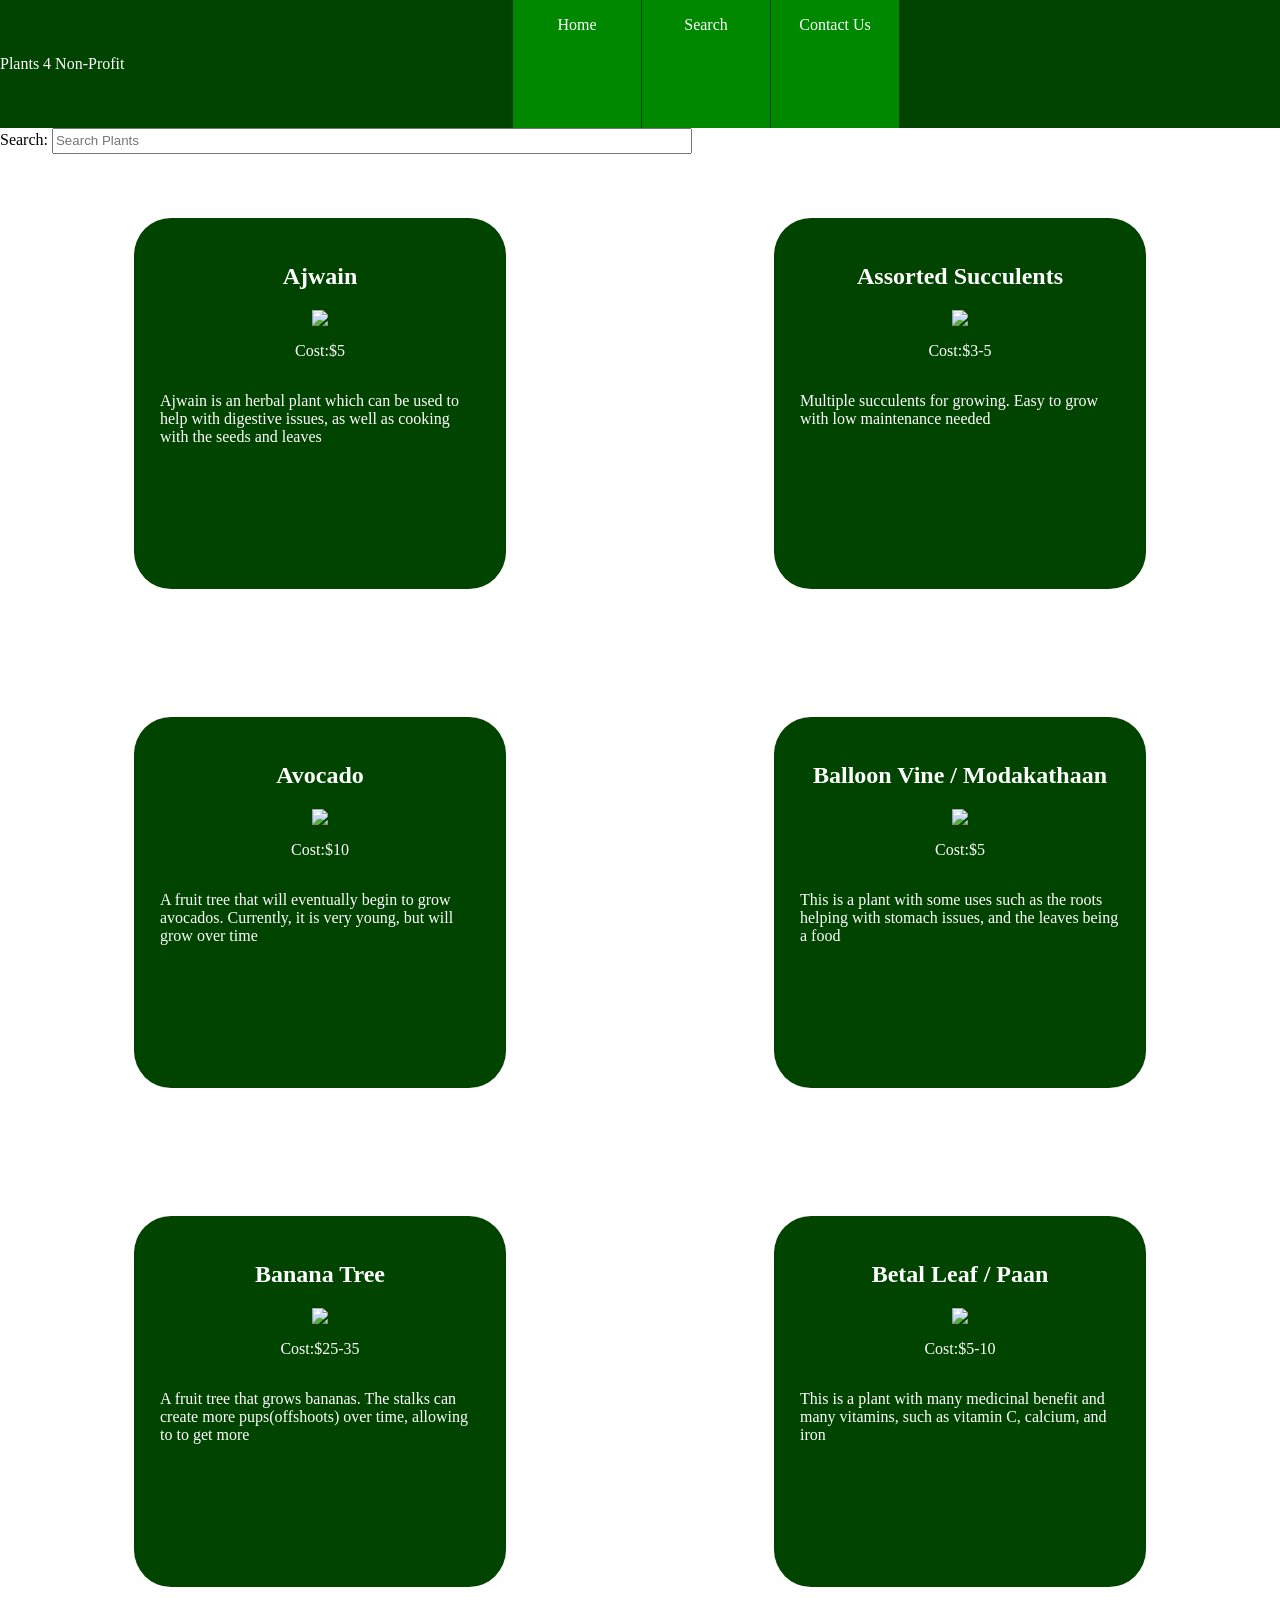
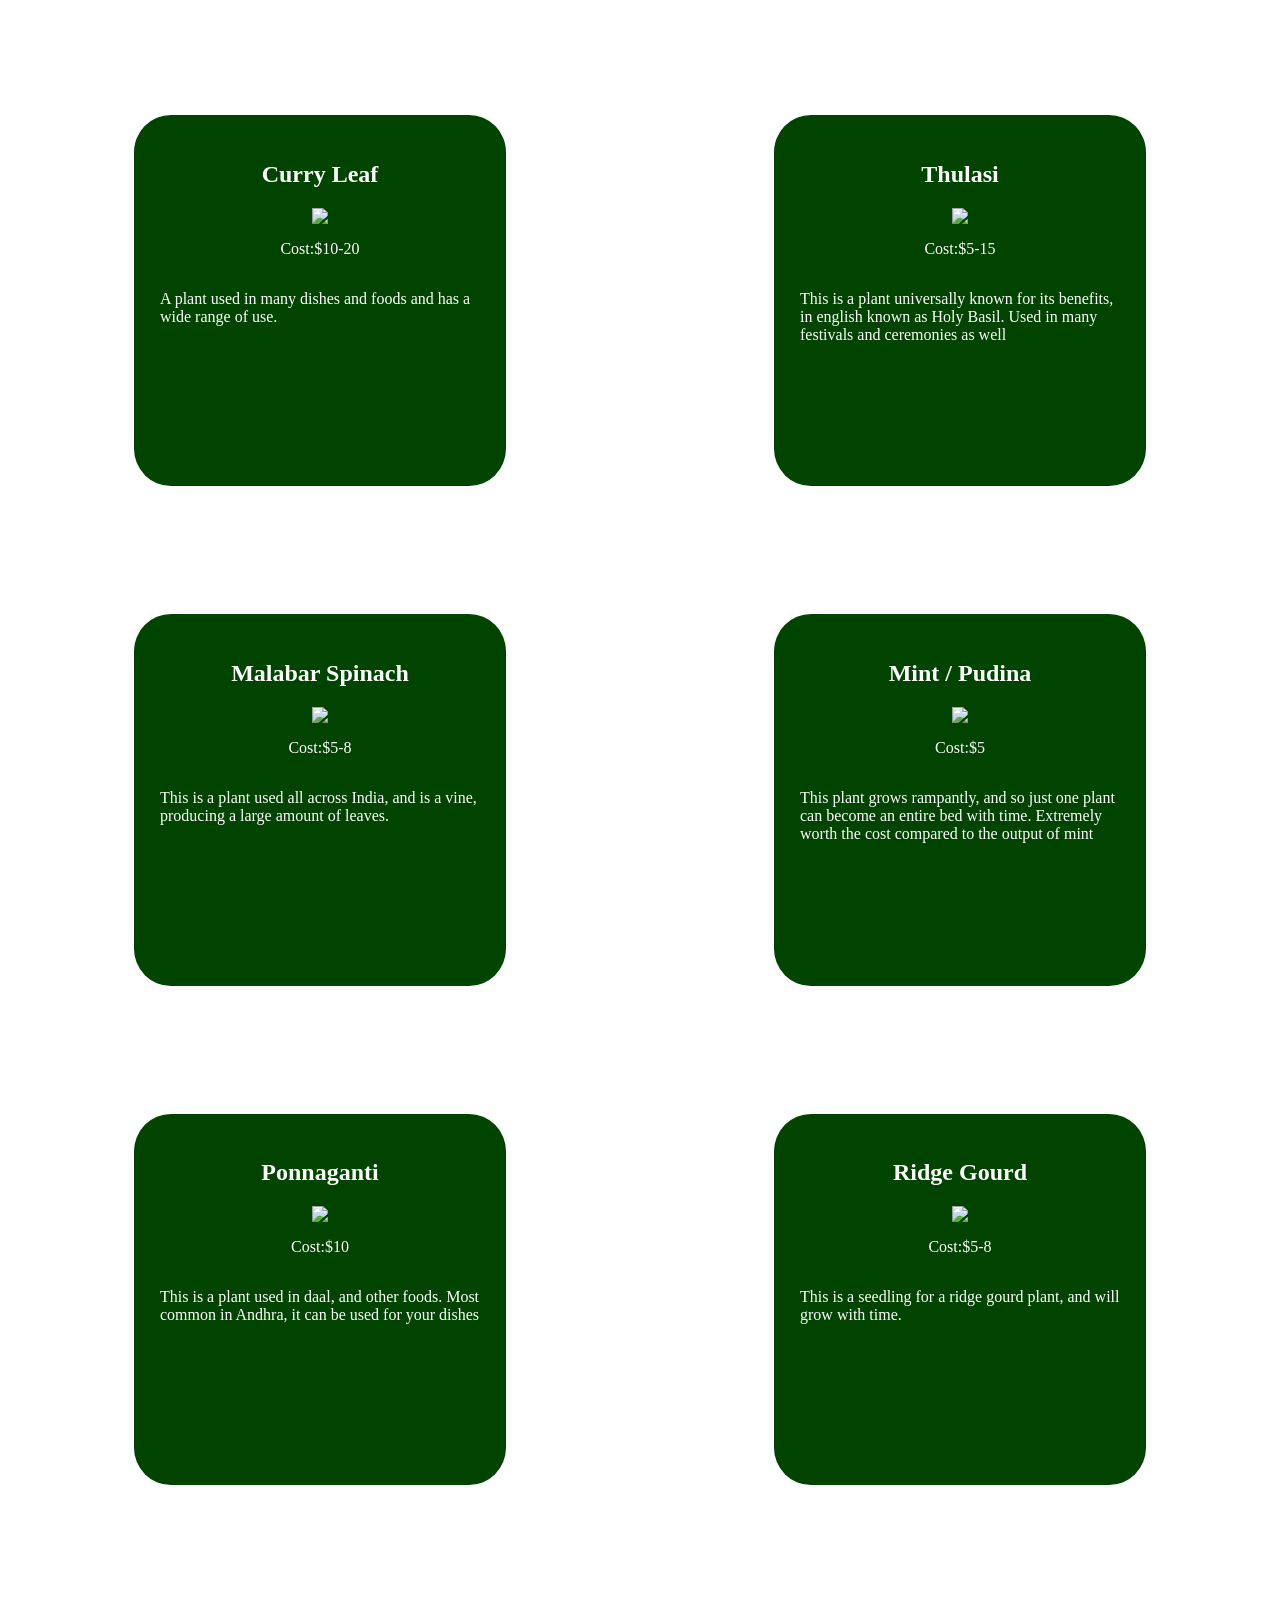
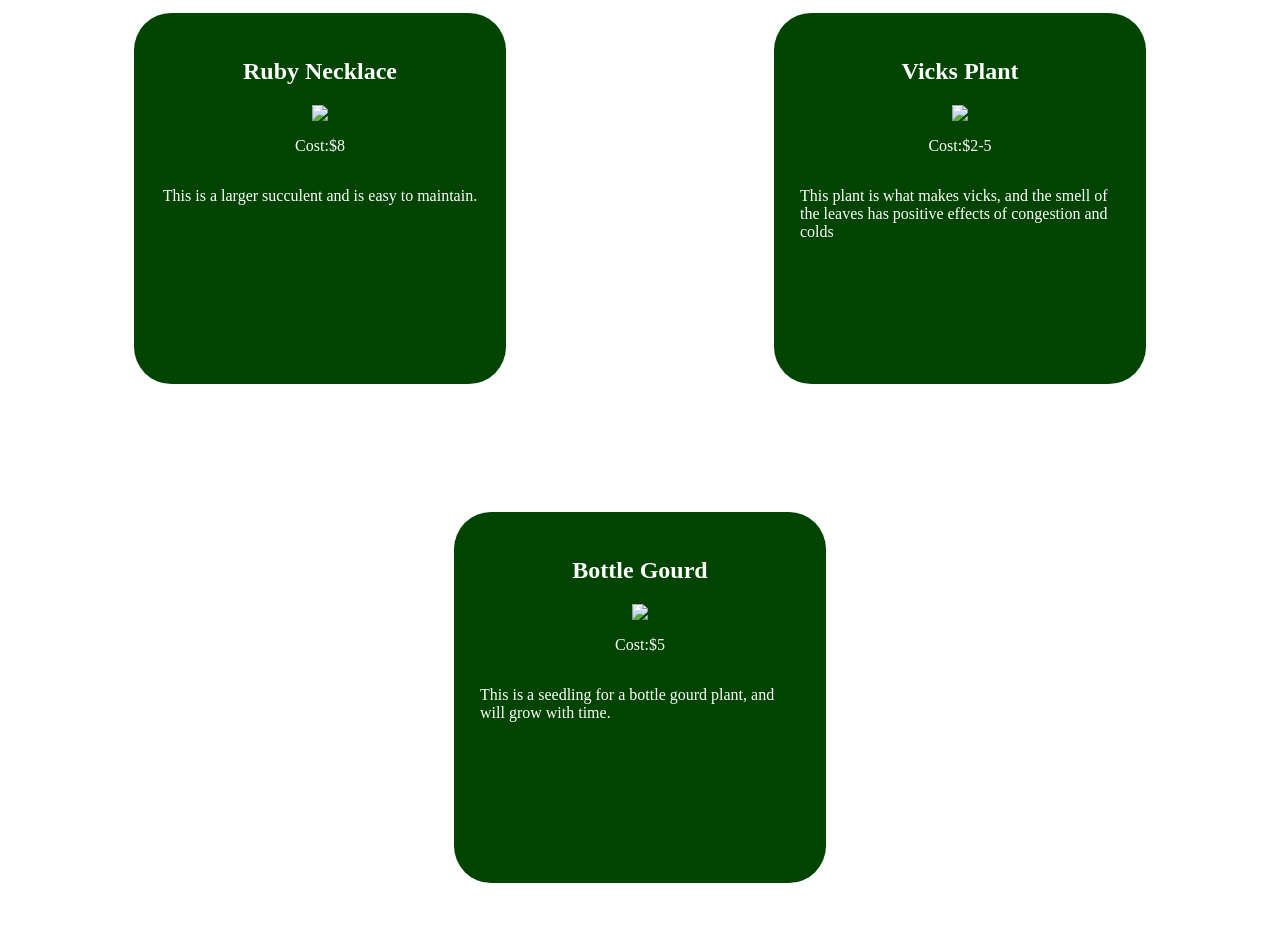
==== search.html @ 7f951b7d "Add files via upload" ====
<!DOCTYPE html>
<html lang="en">
<head>
    <meta charset="UTF-8">
    <meta name="viewport" content="width=device-width, initial-scale=1.0">
    <title>Home|Plants4Non-Profit</title>
</head>
<body>
    <div id="navbar">
        <p class="navlogo">Plants 4 Non-Profit</p>
        <div id="navtabs">
            <a href="index.html" class="navtab"><p>Home</p></a>
            <a href="search.html" class="navtab"><p>Search</p></a>
            <a href="mailto:plants4nonprofit@gmail.com" class="navtab"><p>Contact Us</p></a>
        </div>
    </div>
    <div id="searchbox">
        <label for="catalogue_search">Search:</label>
        <input type="search" id="catalogue_search" placeholder="Search Plants">
    </div>
    <div id="catalogue">

    </div>
    <div id="blurbox"></div>

    <link rel="stylesheet" href="style.css">
    <script src="script.js"></script>
</body>
</html>
---- style.css ----
body{
    background-color: #fff;
    overflow-x: hidden;
    overflow-y: scroll;
    margin: 0;
    padding: 0;
}

#navbar{
    display: flex;
    flex-direction: row;
    justify-content: space-between;
    align-items: center;
    height: 10vw;
    width: 100vw;
    background-color: #040;
    color: #fff;
}

#navlogo{
    width:40vw;
    height:10vw;
}

#navtabs{
    width:60vw;
    height: 10vw;
    margin: 0;
    padding: 0;
    display:flex;
    flex-direction: row;
    align-items: center;
}

.navtab{
    height: 10vw;
    width: 10vw;
    background-color: #080;
    display: block;
    text-align: center;
    border-left: #040 0.1vw solid;
    color: #fff;
    text-decoration: none;
}


@keyframes carousel{
    0%{position: relative;left:-100vw}
    100%{position: relative;left:0vw}
}

#infocarousel{
    height: 25vw;
    width: 200vw;
    display: flex;
    flex-direction: row;
    align-items: center;
    background-color: #fff;
}

.carouselbox{
    height: 20vw;
    width: 20vw;
    margin: 1.5vw;
    padding: 1vw;
    background-color: #040;
    border-radius: 10%;
    animation-name: carousel;
    animation-duration: 15s;
    animation-delay: 0;
    animation-iteration-count: infinite;
    animation-timing-function: linear;
    font-size: 1vw;
    color: white;
}


#catalogue{
    width:100vw;
    display: flex;
    direction: row;
    flex-wrap:wrap;
    justify-content: space-around;
}

.result_box{
    width:25vw;
    min-height:25vw;
    background-color: #040;
    color: white;
    border-radius: 10%;
    display: flex;
    flex-direction: column;
    align-items: center;
    padding: 2vw;
    margin: 5vw;
}

img{
    max-width:20vw;
    max-height:15vw;
}

#blurbox{
    width: 100vw;
    height:100vh;
    background-color: transparent;
    position: fixed;
    left: 0;
    top: 0;
    z-index: -1;
}

#catalogue_search{
    height:2vw;
    width:50vw;
}
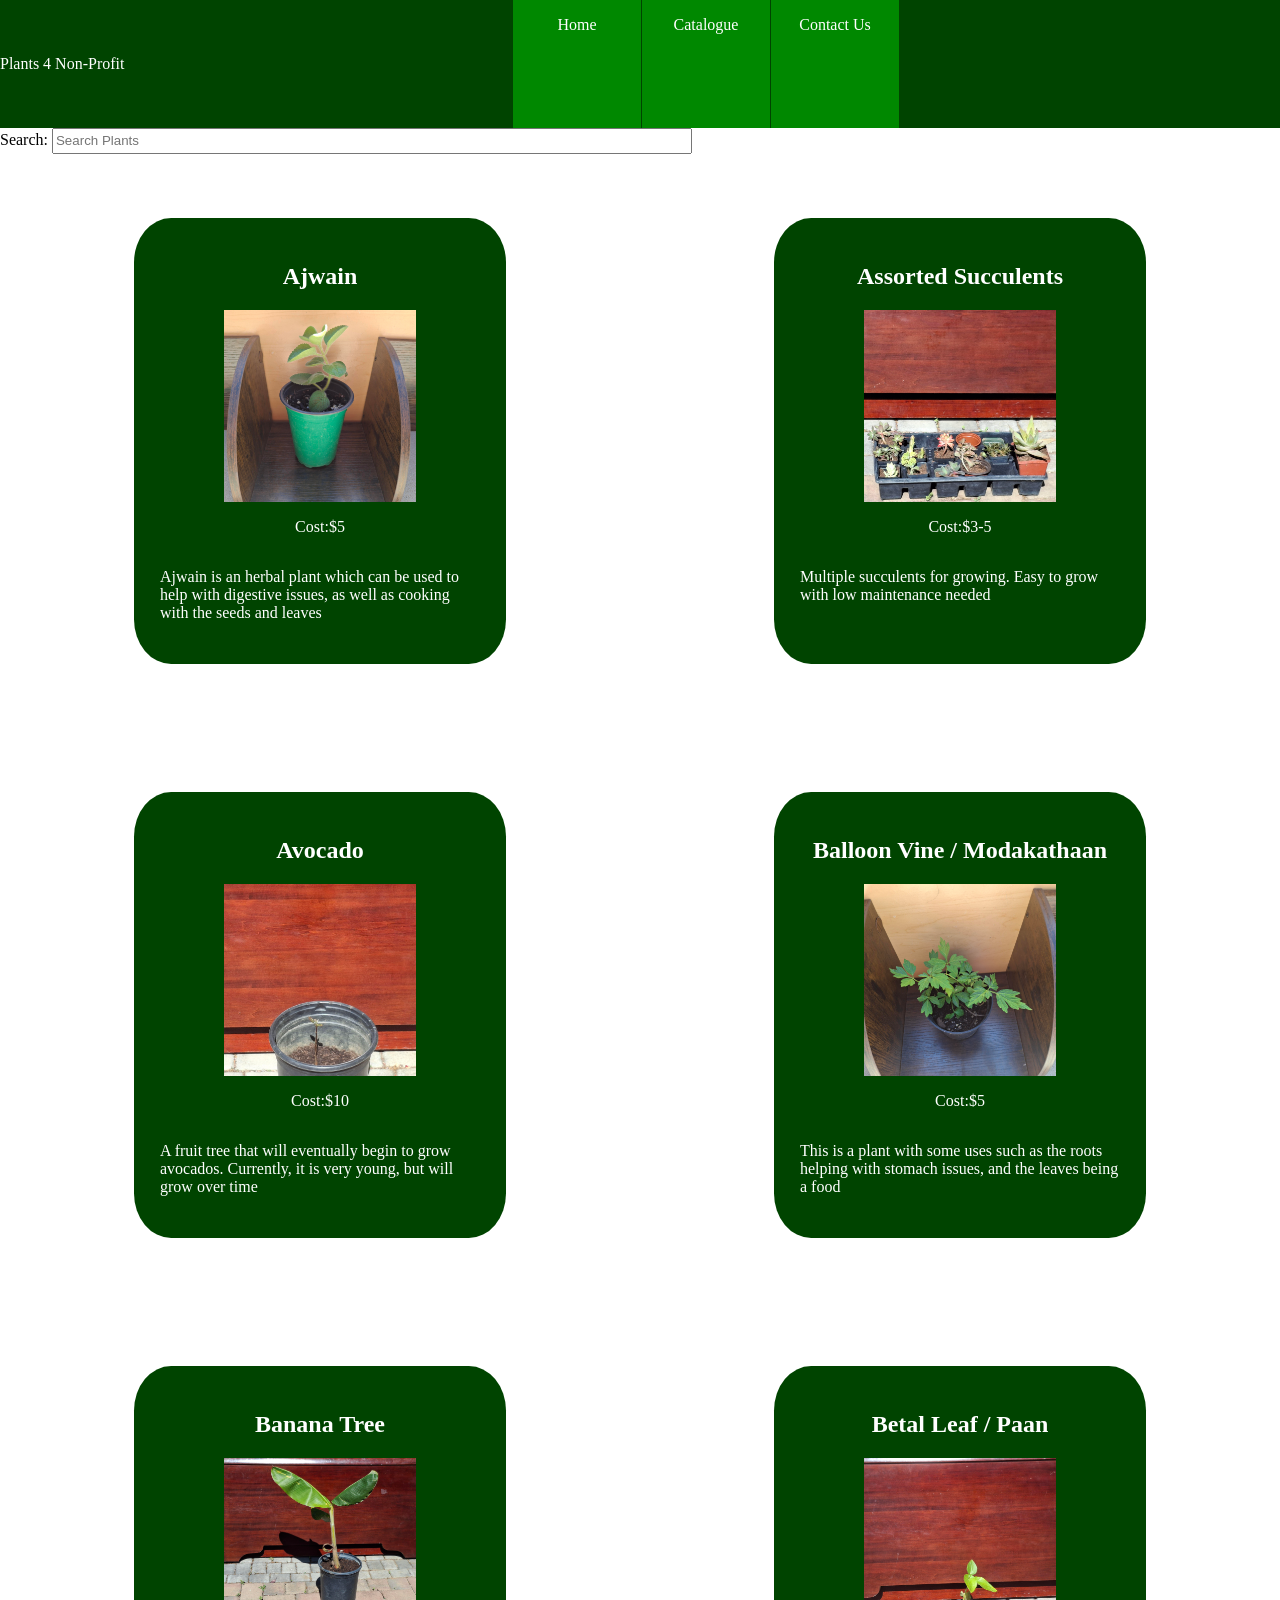
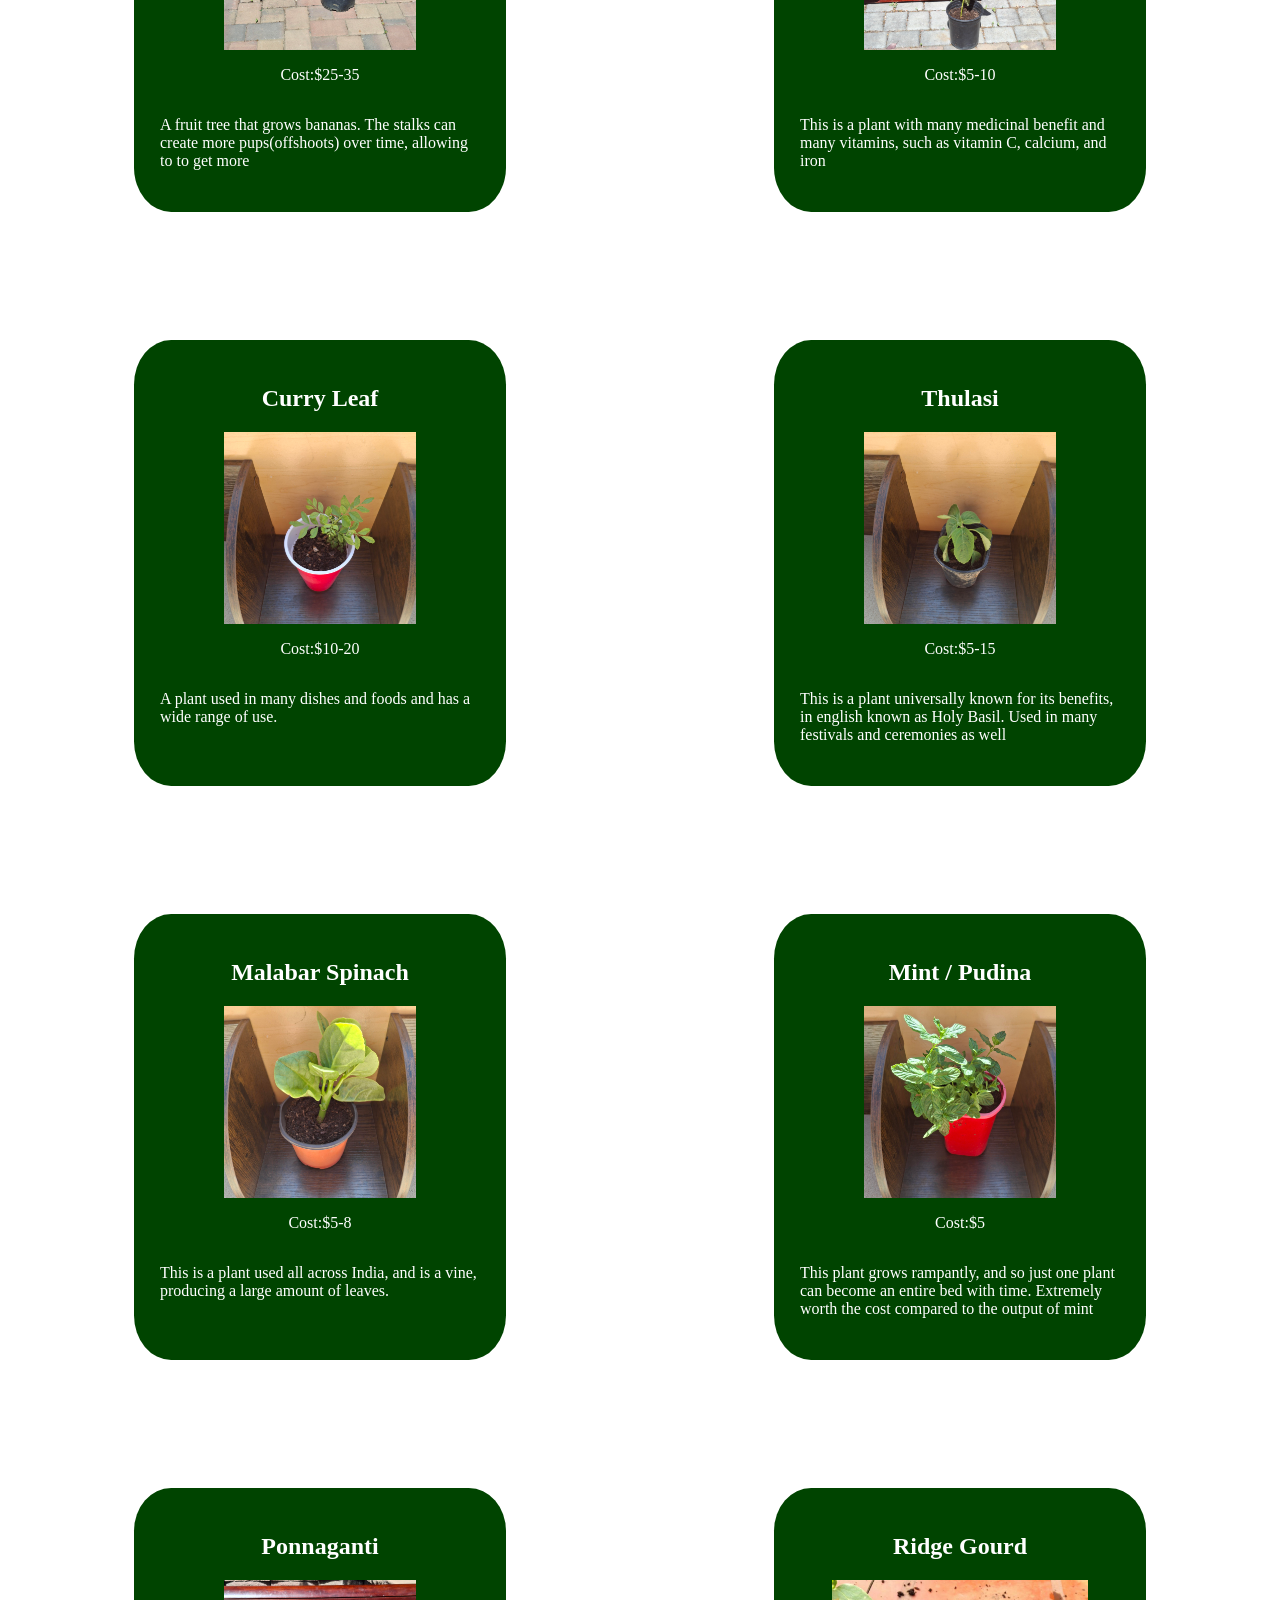
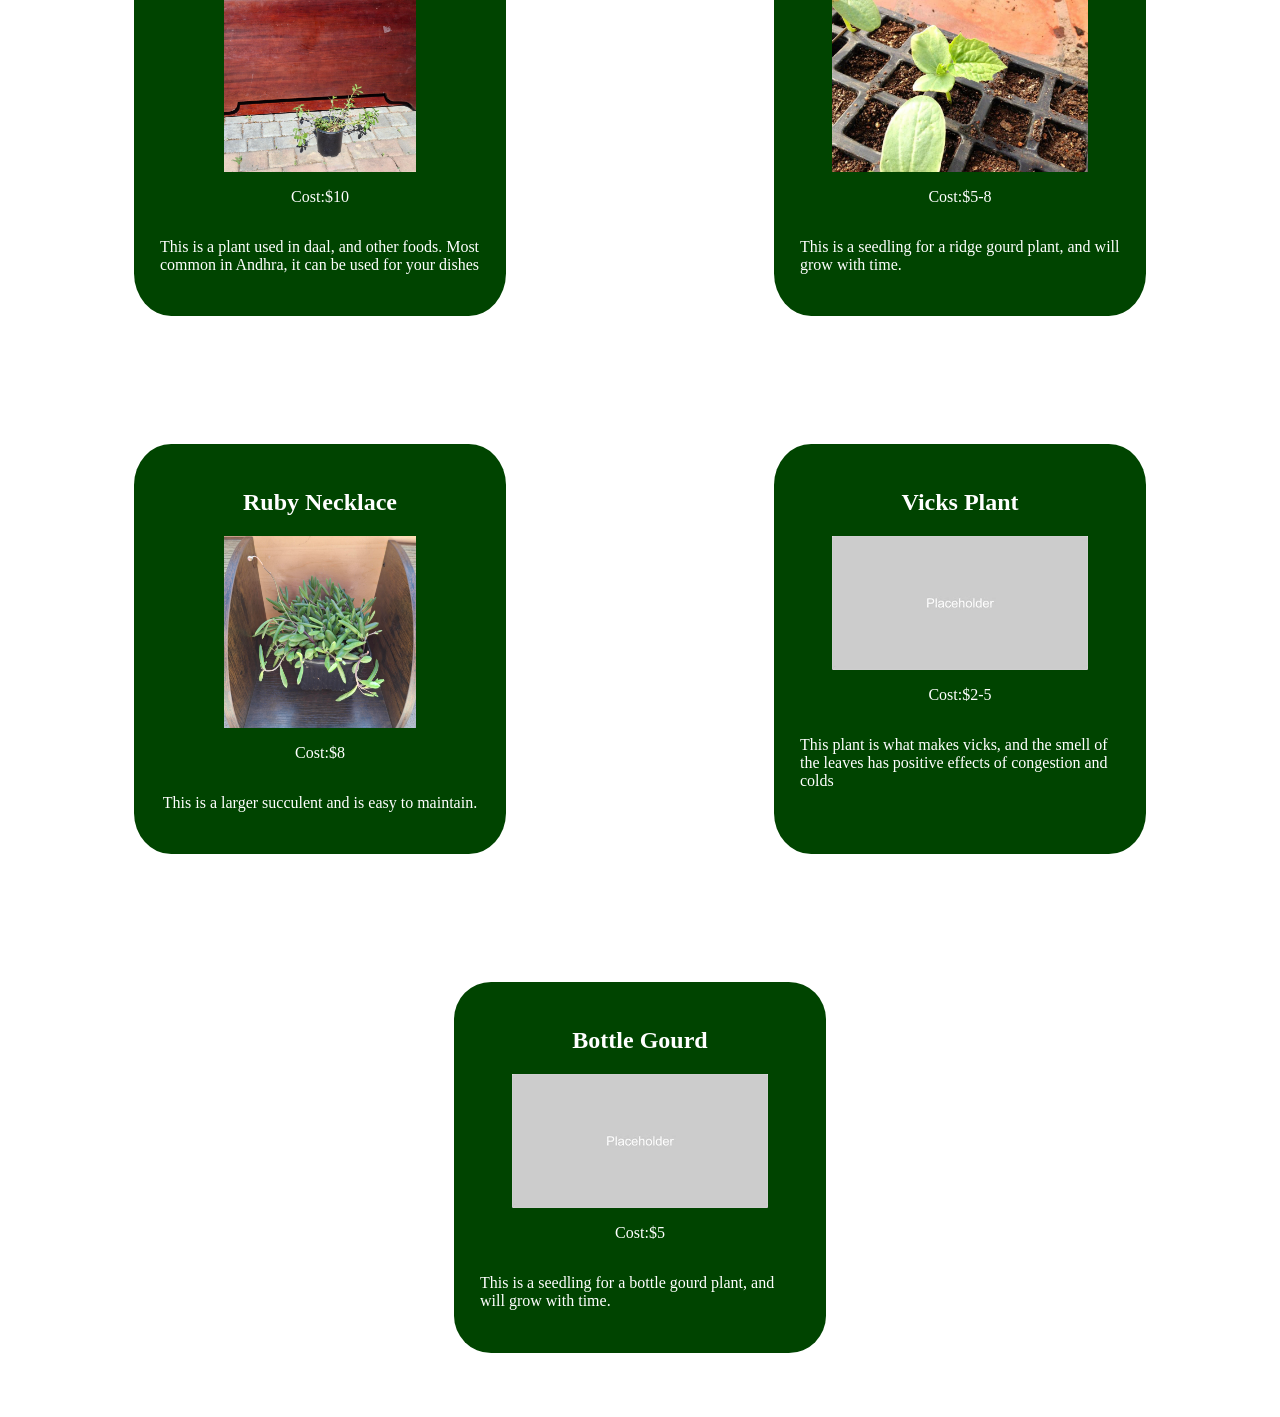
==== commit e5d6eaf1: "Update navigation tab from 'Search' to 'Catalogue'" ====
--- a/search.html
+++ b/search.html
@@ -10,7 +10,7 @@
         <p class="navlogo">Plants 4 Non-Profit</p>
         <div id="navtabs">
             <a href="index.html" class="navtab"><p>Home</p></a>
-            <a href="search.html" class="navtab"><p>Search</p></a>
+            <a href="search.html" class="navtab"><p>Catalogue</p></a>
             <a href="mailto:plants4nonprofit@gmail.com" class="navtab"><p>Contact Us</p></a>
         </div>
     </div>
@@ -26,4 +26,4 @@
     <link rel="stylesheet" href="style.css">
     <script src="script.js"></script>
 </body>
-</html>+</html>
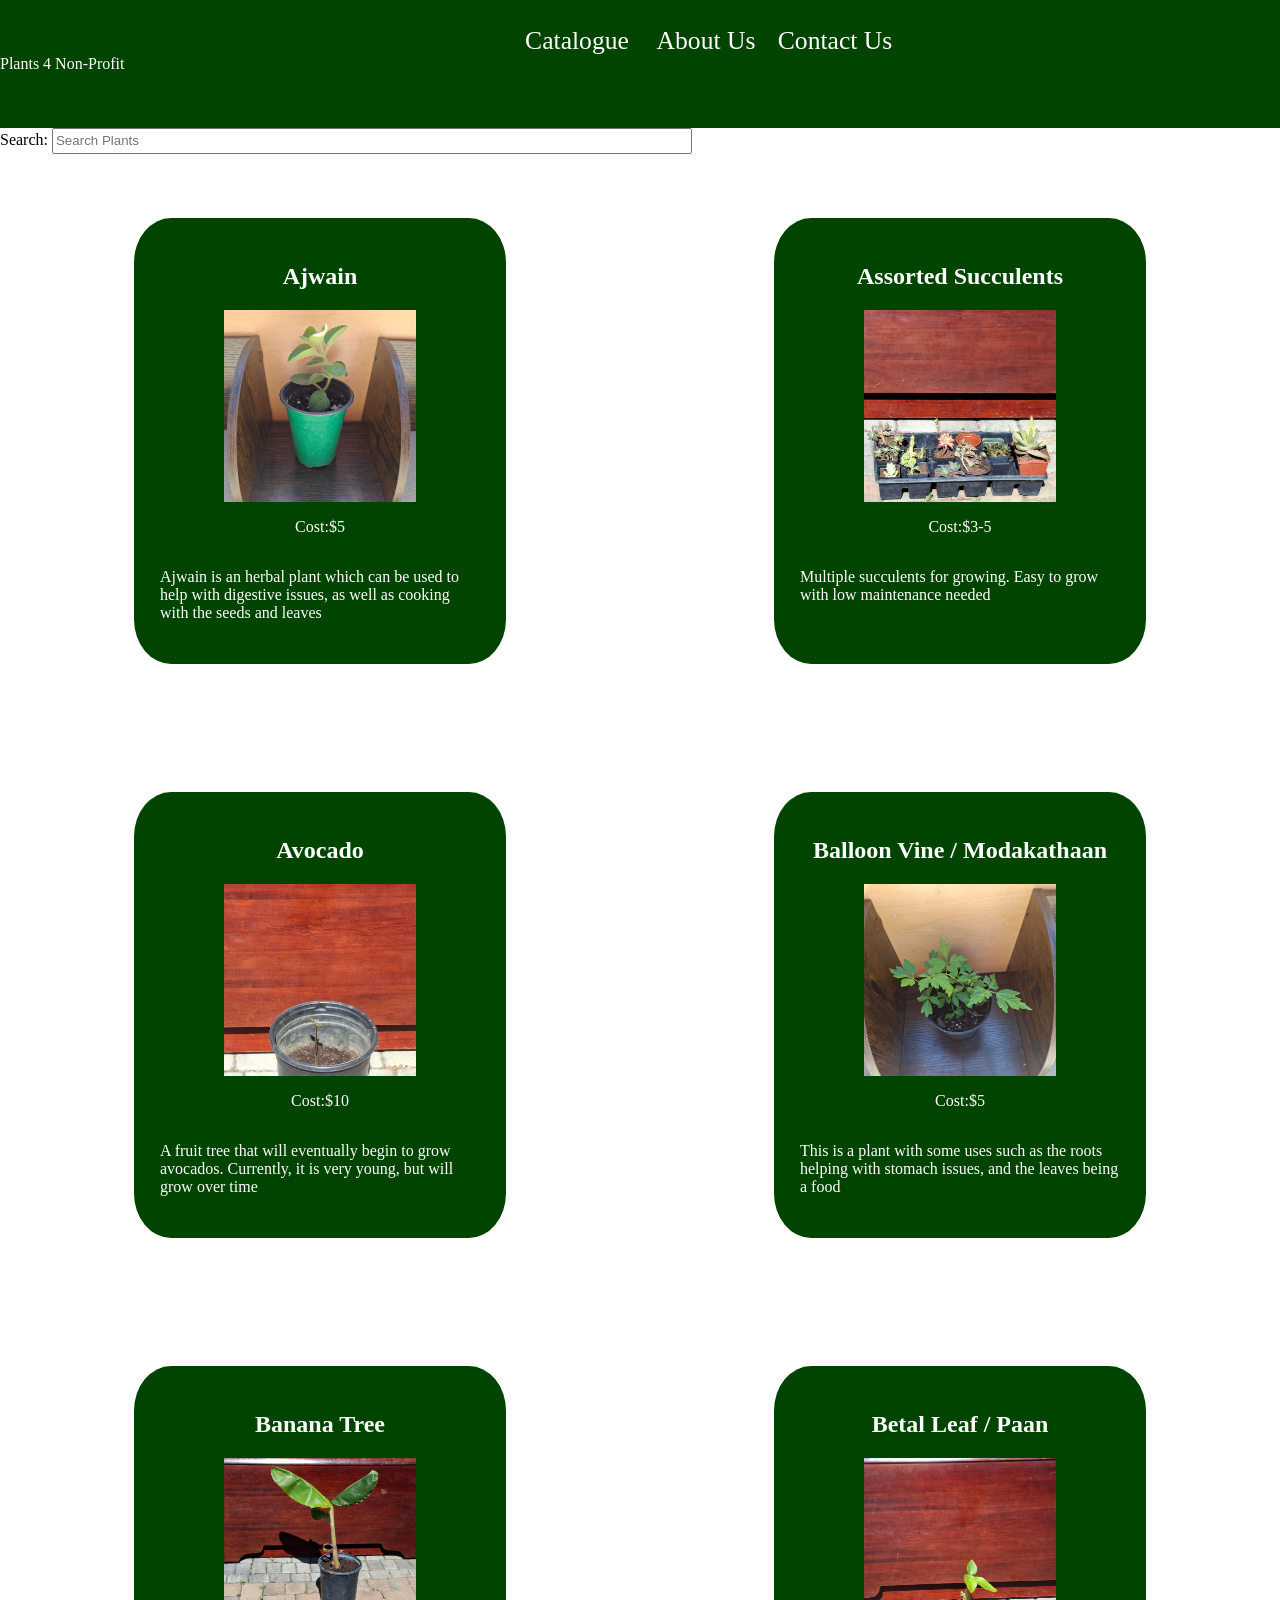
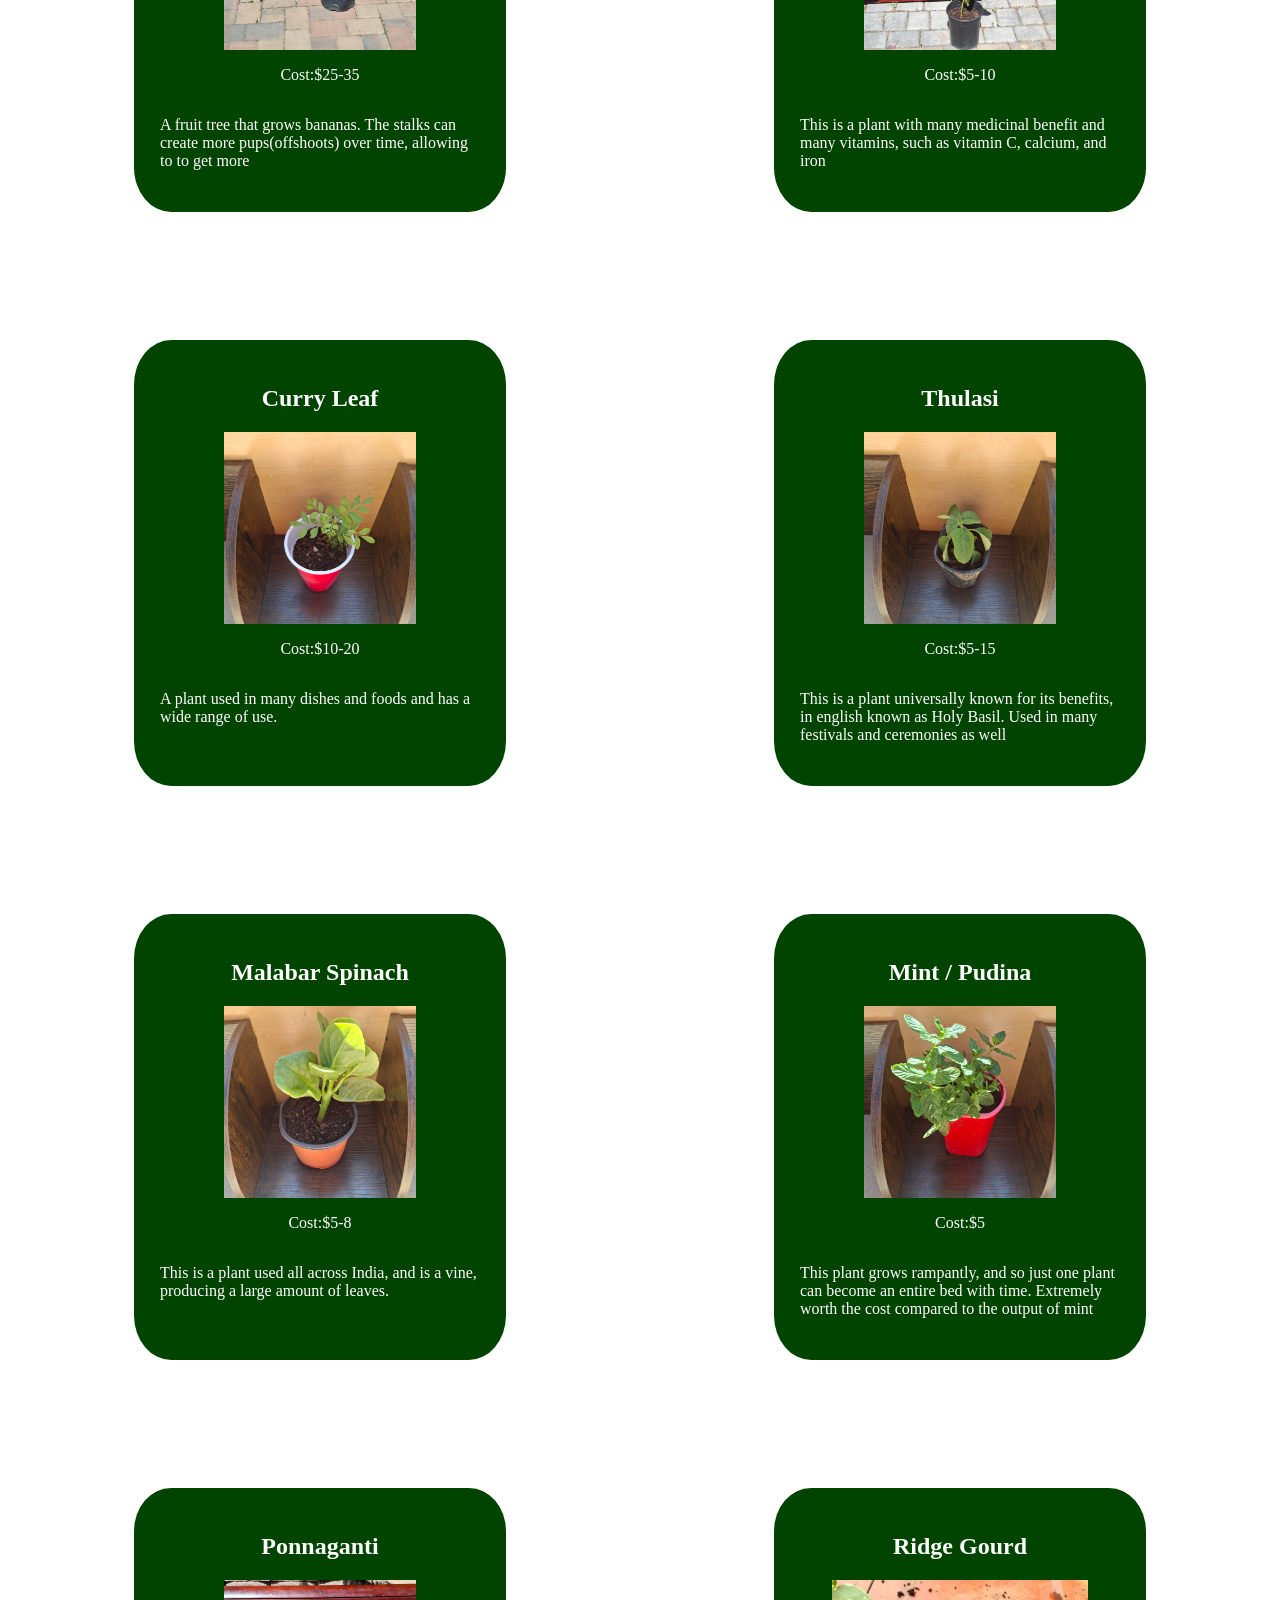
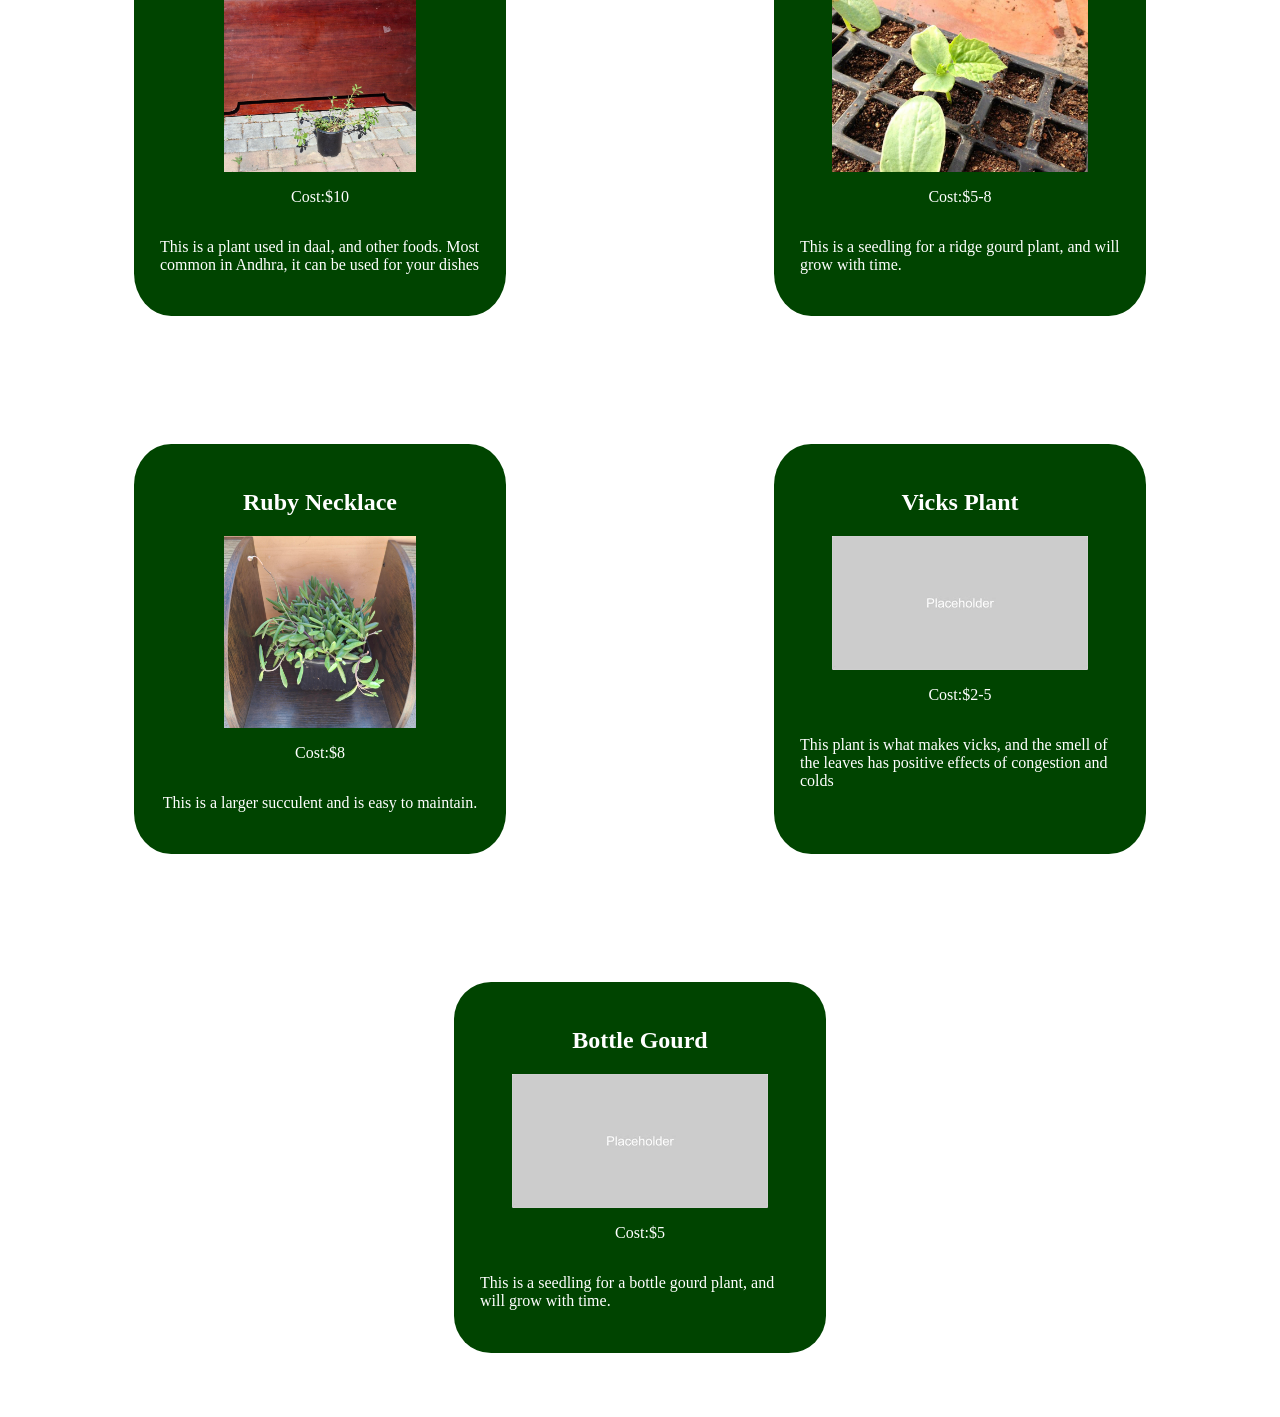
==== commit 74589747: "Update search.html" ====
--- a/search.html
+++ b/search.html
@@ -9,8 +9,8 @@
     <div id="navbar">
         <p class="navlogo">Plants 4 Non-Profit</p>
         <div id="navtabs">
-            <a href="index.html" class="navtab"><p>Home</p></a>
-            <a href="search.html" class="navtab"><p>Catalogue</p></a>
+            <a href="index.html" class="navtab"><p>Catalogue</p></a>
+            <a href="about.html" class="navtab"><p>About Us</p></a>
             <a href="mailto:plants4nonprofit@gmail.com" class="navtab"><p>Contact Us</p></a>
         </div>
     </div>
--- a/style.css
+++ b/style.css
@@ -7,6 +7,10 @@
 }
 
 #navbar{
+    position: sticky;
+    z-index: 4;
+    top:0;
+    left:0;
     display: flex;
     flex-direction: row;
     justify-content: space-between;
@@ -20,6 +24,7 @@
 #navlogo{
     width:40vw;
     height:10vw;
+    font-size: 3vw;
 }
 
 #navtabs{
@@ -35,12 +40,17 @@
 .navtab{
     height: 10vw;
     width: 10vw;
-    background-color: #080;
+    background-color: #040;
     display: block;
     text-align: center;
     border-left: #040 0.1vw solid;
     color: #fff;
     text-decoration: none;
+    font-size: 2vw;
+}
+
+.navtab:hover{
+    background-color: #020;
 }
 
 
@@ -66,11 +76,11 @@
     background-color: #040;
     border-radius: 10%;
     animation-name: carousel;
-    animation-duration: 15s;
+    animation-duration: 45s;
     animation-delay: 0;
     animation-iteration-count: infinite;
     animation-timing-function: linear;
-    font-size: 1vw;
+    font-size: 1.2vw;
     color: white;
 }
 
@@ -114,4 +124,4 @@
 #catalogue_search{
     height:2vw;
     width:50vw;
-}+}
